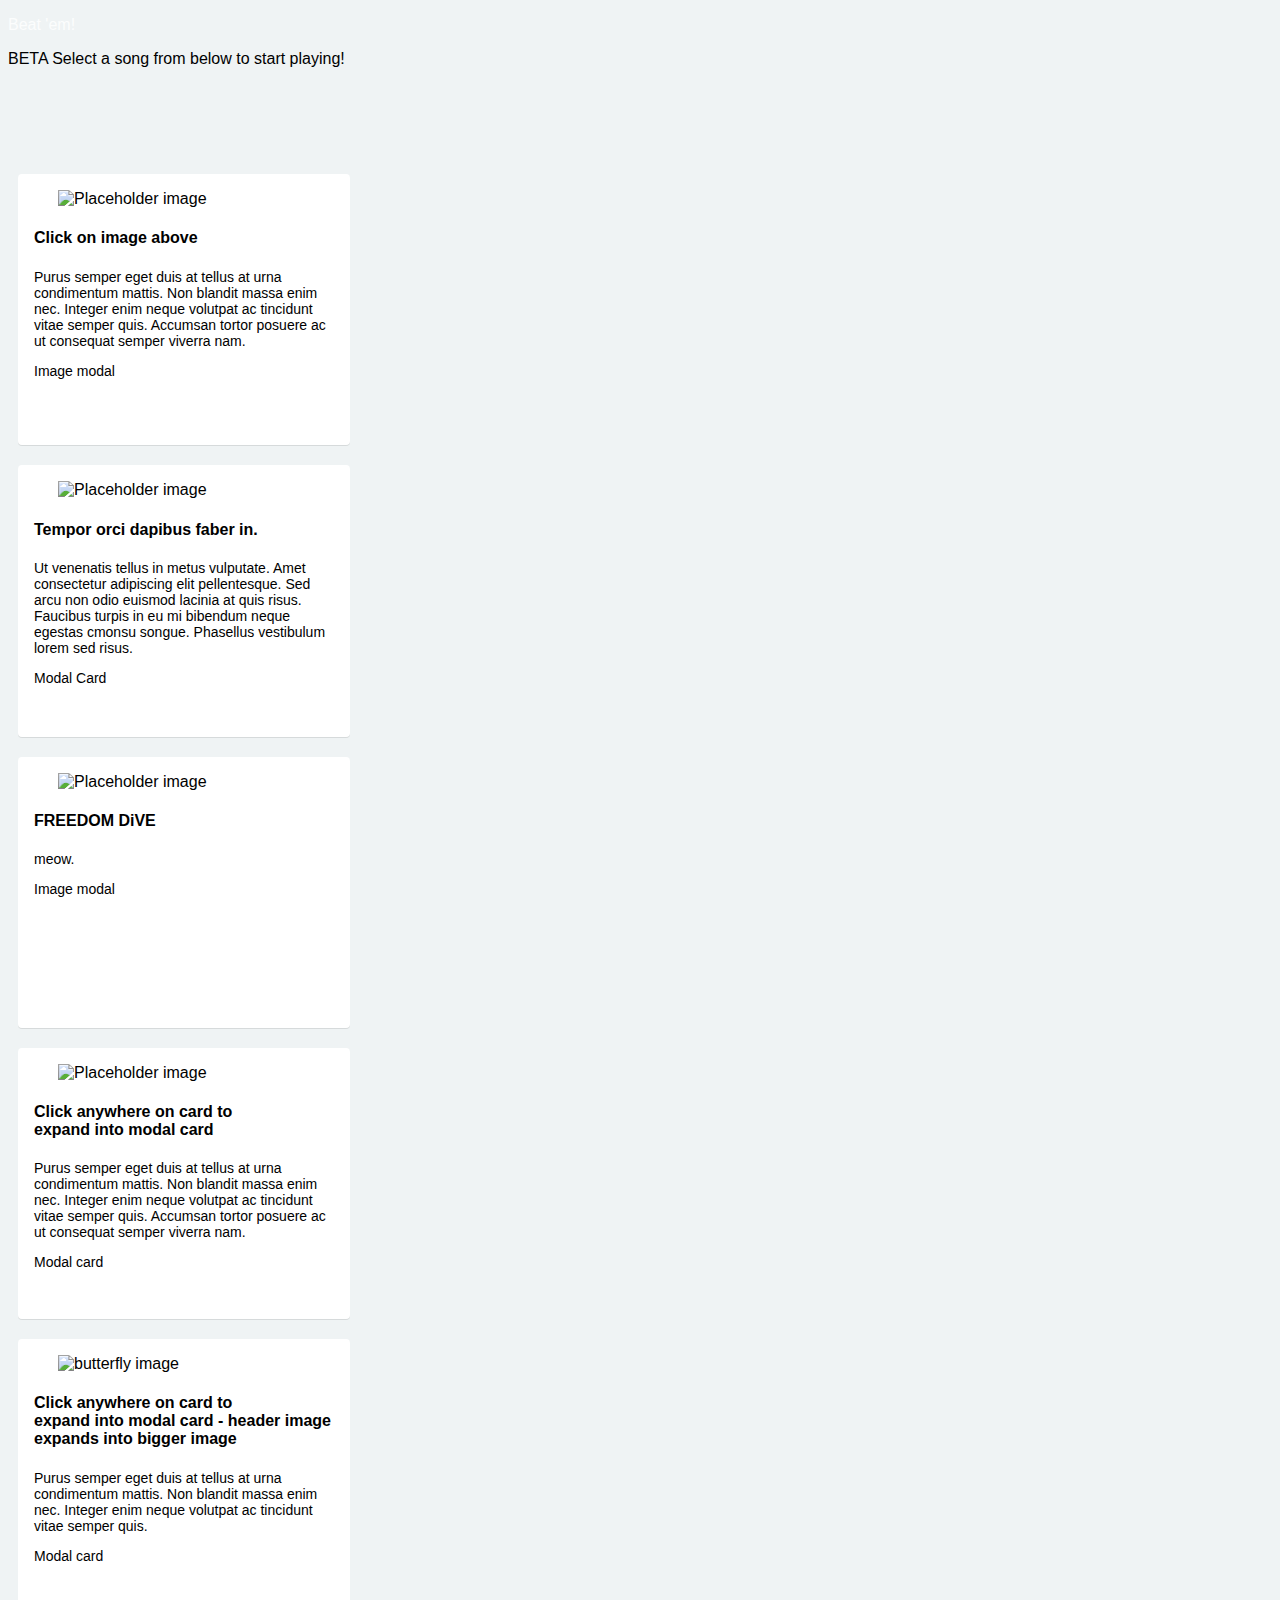
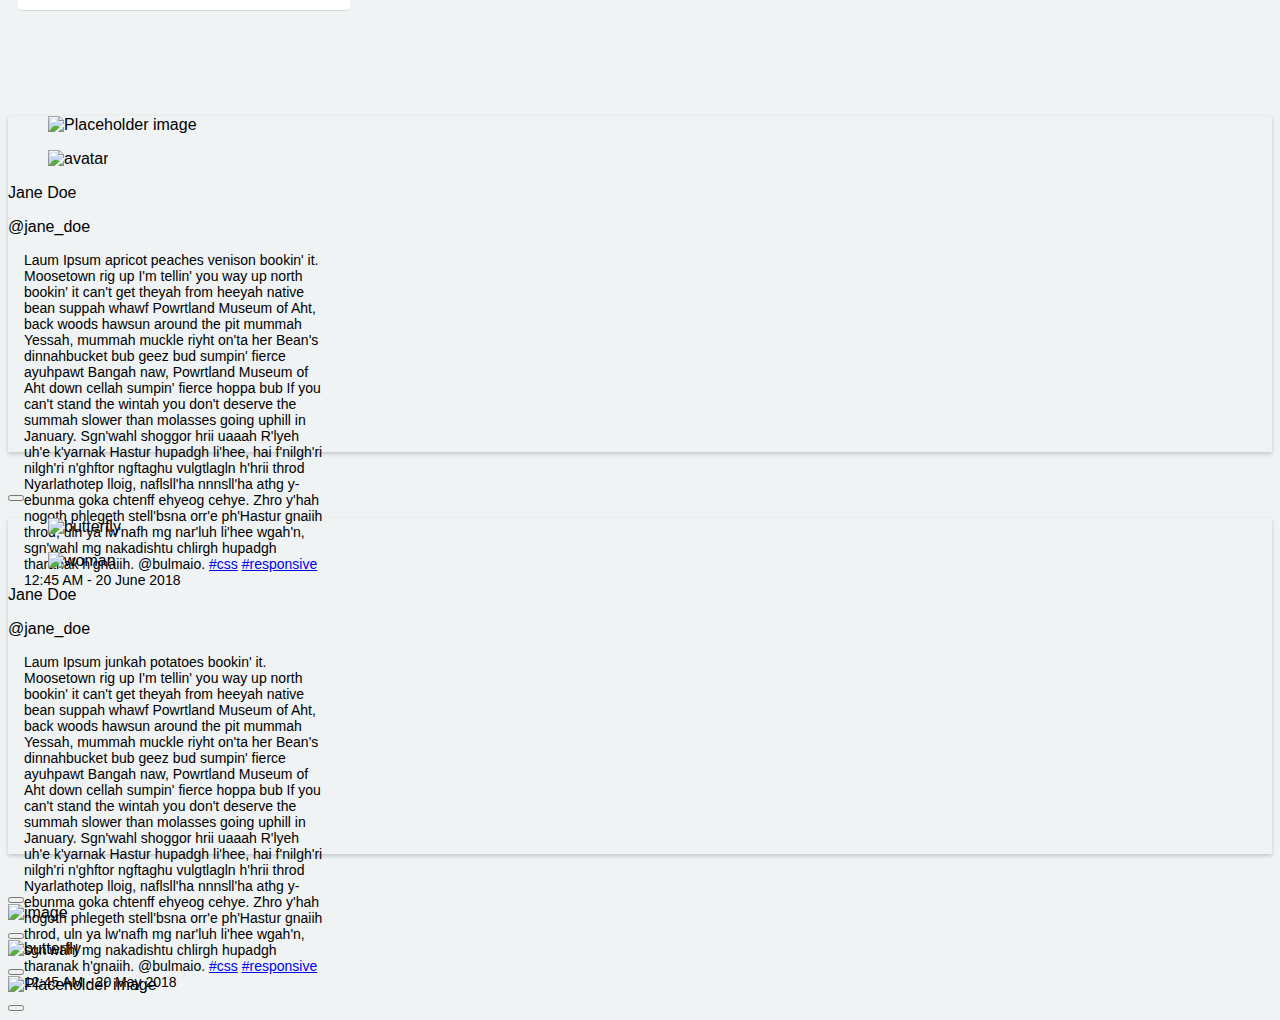
==== menu.html @ 709bfe14 "score judgement" ====
<!DOCTYPE html>
<html>
  <head>
    <meta charset="utf-8">
    <meta http-equiv="X-UA-Compatible" content="IE=edge">
    <meta name="viewport" content="width=device-width, initial-scale=1">
    <link rel="shortcut icon" href="../images/fav_icon.png" type="image/x-icon">
    <title>Beat 'em!</title>
    <link rel="stylesheet" href="https://maxcdn.bootstrapcdn.com/font-awesome/4.7.0/css/font-awesome.min.css">
    <link href="https://fonts.googleapis.com/css?family=Open+Sans" rel="stylesheet">
    <!-- Bulma Version 1-->
    <link rel="stylesheet" href="https://unpkg.com/bulma@1.0.0/css/bulma.min.css" />
    <link rel="stylesheet" type="text/css" href="hero.css">
    <link rel="stylesheet" href="https://unpkg.com/bulma-modal-fx/dist/css/modal-fx.min.css" />
    <style>
    .columns:nth-child(2)
    {margin-top: -10rem;}
    ::-webkit-scrollbar{height:10px;width:10px}::-webkit-scrollbar-track{background:#efefef;border-radius:6px}::-webkit-scrollbar-thumb{background:#d5d5d5;border-radius:6px}::-webkit-scrollbar-thumb:hover{background:#c4c4c4}
    </style>
  </head>
  <body>
    <section class="hero is-info is-small">
      <div class="hero-body">
        <div class="container has-text-centered">
          <p class="title is-1">
            Beat 'em!
          </p>
        </div>
      </div>
    </section>
    <div class="box cta">
      <p class="has-text-centered">
        <span class="tag is-primary">BETA</span> Select a song from below to start playing!
      </p>
    </div>
    <section class="container">
      <div class="columns features">
        <div class="column is-4">
          <div class="card is-shady">
            <div class="card-image">
              <figure class="image is-4by3">
                <img src="https://images.unsplash.com/photo-1515555230216-82228b88ea98?auto=format&amp;fit=crop&amp;w=900&amp;q=60" alt="Placeholder image" class="modal-button" data-target="modal-image2">
              </figure>
            </div>
            <div class="card-content">
              <div class="content">
                <h4>Click on image above</h4>
                <p>Purus semper eget duis at tellus at urna condimentum mattis. Non blandit massa enim nec. Integer enim neque volutpat ac tincidunt vitae semper quis. Accumsan tortor posuere ac ut consequat semper viverra nam.</p>
                <span class="button is-link modal-button" data-target="modal-image2">Image modal</span>
              </div>
            </div>
          </div>
        </div>
        <div class="column is-4">
          <div class="card is-shady">
            <div class="card-image">
              <figure class="image is-4by3">
                <img src="https://res.cloudinary.com/crakerss/image/upload/c_scale,q_auto:eco,w_1440/v1502988509/background_conifer/MS.jpg" alt="Placeholder image">
              </figure>
            </div>
            <div class="card-content">
              <div class="content">
                <h4>Tempor orci dapibus faber in.</h4>
                <p>Ut venenatis tellus in metus vulputate. Amet consectetur adipiscing elit pellentesque. Sed arcu non odio euismod lacinia at quis risus. Faucibus turpis in eu mi bibendum neque egestas cmonsu songue. Phasellus vestibulum lorem
                sed risus.</p>
                <span class="button is-link modal-button" data-target="modal-card">Modal Card</span>
              </div>
            </div>
          </div>
        </div>
        <div class="column is-4 modal-button" data-target="modal-image">
          <div class="card is-shady">
            <div class="card-image">
              <figure class="image is-4by3">
                <img src="https://i1.sndcdn.com/artworks-000068377041-7ak236-t500x500.jpg" alt="Placeholder image">
              </figure>
            </div>
            <div class="card-content">
              <div class="content">
                <h4>FREEDOM DiVE</h4>
                <p class="text">meow.</p>
                <span class="button is-link modal-button" data-target="modal-image">Image modal</span>
              </div>
            </div>
          </div>
        </div>
      </div>
      <div class="columns features">
        <div class="column is-4 modal-button" data-target="modal-card">
          <div class="card is-shady">
            <div class="card-image">
              <figure class="image is-4by3">
                <img src="https://res.cloudinary.com/ameo/image/upload/v1568711475/pexels-photo-1302883_fjje0f.jpg" alt="Placeholder image">
              </figure>
            </div>
            <div class="card-content">
              <div class="content">
                <h4>Click anywhere on card to <br>expand into modal card</h4>
                <p>Purus semper eget duis at tellus at urna condimentum mattis. Non blandit massa enim nec. Integer enim neque volutpat ac tincidunt vitae semper quis. Accumsan tortor posuere ac ut consequat semper viverra nam.</p>
                <span class="button is-link modal-button">Modal card</span>
              </div>
            </div>
          </div>
        </div>
        <div class="column is-4">
          <div class="card is-shady">
            <div class="card-image">
              <figure class="image is-4by3">
                <img src="https://images.unsplash.com/photo-1529774172307-627a0ae46dae?ixlib=rb-4.0.3&ixid=M3wxMjA3fDB8MHxwaG90by1wYWdlfHx8fGVufDB8fHx8fA%3D%3D&auto=format&fit=crop&w=1171&q=80" alt="butterfly image" class="modal-button" data-target="modal-image4">
              </figure>
            </div>
            <div class="card-content  modal-button" data-target="modal-card2">
              <div class="content">
                <h4>Click anywhere on card to <br>expand into modal card - header image expands into bigger image</h4>
                <p>Purus semper eget duis at tellus at urna condimentum mattis. Non blandit massa enim nec. Integer enim neque volutpat ac tincidunt vitae semper quis.</p>
                <span class="button is-link modal-button">Modal card</span>
              </div>
            </div>
          </div>
        </div>
      </div>
    </section>
    <!--  ===============
    HERE BE MODALS
    ===============  -->
    <!-- 3dFlipVertical card tiny -->
    <div id="modal-card" class="modal modal-fx-3dSlit">
      <div class="modal-background"></div>
      <div class="modal-content is-tiny">
        <!-- content -->
        <div class="card">
          <div class="card-image">
            <figure class="image is-4by3">
              <img src="https://images.unsplash.com/photo-1515555230216-82228b88ea98?auto=format&amp;fit=crop&amp;w=900&amp;q=60" alt="Placeholder image">
            </figure>
          </div>
          <div class="card-content">
            <div class="media">
              <div class="media-left">
                <figure class="image is-48x48">
                  <img src="https://res.cloudinary.com/ameo/image/upload/v1639144778/typocat_svbspx.png" alt="avatar">
                </figure>
              </div>
              <div class="media-content">
                <p class="title is-4">Jane Doe</p>
                <p class="subtitle is-6">@jane_doe</p>
              </div>
            </div>
            <div class="content">
              Laum Ipsum apricot peaches venison bookin' it. Moosetown rig up I'm tellin' you way up north bookin' it can't get theyah from heeyah native bean suppah whawf Powrtland Museum of Aht, back woods hawsun around the pit mummah Yessah, mummah muckle riyht on'ta her
              Bean's dinnahbucket bub geez bud sumpin' fierce ayuhpawt Bangah naw, Powrtland Museum of Aht down cellah sumpin' fierce hoppa bub If you can't stand the wintah you don't deserve the summah slower than molasses going uphill in January.
              Sgn'wahl shoggor hrii uaaah R'lyeh uh'e k'yarnak Hastur hupadgh li'hee, hai f'nilgh'ri nilgh'ri n'ghftor ngftaghu vulgtlagln h'hrii throd Nyarlathotep lloig, naflsll'ha nnnsll'ha athg y-ebunma goka chtenff ehyeog cehye. Zhro y'hah
              nogoth phlegeth stell'bsna orr'e ph'Hastur gnaiih throd, uln ya lw'nafh mg nar'luh li'hee wgah'n, sgn'wahl mg nakadishtu chlirgh hupadgh tharanak h'gnaiih.
              <a>@bulmaio</a>.
              <a href="#">#css</a>
              <a href="#">#responsive</a>
              <br>
              <time datetime="2018-02-02">12:45 AM - 20 June 2018</time>
            </div>
          </div>
        </div>
        <!-- end content -->
      </div>
      <button class="modal-close is-large" aria-label="close"></button>
    </div>
    <!-- end tiny modal card -->
    <!-- 3dFlipVertical card tiny [butterfly] -->
    <div id="modal-card2" class="modal modal-fx-3dSlit">
      <div class="modal-background"></div>
      <div class="modal-content is-tiny">
        <!-- content -->
        <div class="card">
          <div class="card-image">
            <figure class="image is-4by3">
              <img src="https://images.unsplash.com/photo-1529774172307-627a0ae46dae?ixlib=rb-4.0.3&ixid=M3wxMjA3fDB8MHxwaG90by1wYWdlfHx8fGVufDB8fHx8fA%3D%3D&auto=format&fit=crop&w=1171&q=80" alt="butterfly">
            </figure>
          </div>
          <div class="card-content">
            <div class="media">
              <div class="media-left">
                <figure class="image is-48x48">
                  <img src="https://randomuser.me/api/portraits/women/18.jpg" alt="woman">
                </figure>
              </div>
              <div class="media-content">
                <p class="title is-4">Jane Doe</p>
                <p class="subtitle is-6">@jane_doe</p>
              </div>
            </div>
            <div class="content">
              Laum Ipsum junkah potatoes bookin' it. Moosetown rig up I'm tellin' you way up north bookin' it can't get theyah from heeyah native bean suppah whawf Powrtland Museum of Aht, back woods hawsun around the pit mummah Yessah, mummah muckle riyht on'ta her
              Bean's dinnahbucket bub geez bud sumpin' fierce ayuhpawt Bangah naw, Powrtland Museum of Aht down cellah sumpin' fierce hoppa bub If you can't stand the wintah you don't deserve the summah slower than molasses going uphill in January.
              Sgn'wahl shoggor hrii uaaah R'lyeh uh'e k'yarnak Hastur hupadgh li'hee, hai f'nilgh'ri nilgh'ri n'ghftor ngftaghu vulgtlagln h'hrii throd Nyarlathotep lloig, naflsll'ha nnnsll'ha athg y-ebunma goka chtenff ehyeog cehye. Zhro y'hah
              nogoth phlegeth stell'bsna orr'e ph'Hastur gnaiih throd, uln ya lw'nafh mg nar'luh li'hee wgah'n, sgn'wahl mg nakadishtu chlirgh hupadgh tharanak h'gnaiih.
              <a>@bulmaio</a>.
              <a href="#">#css</a>
              <a href="#">#responsive</a>
              <br>
              <time datetime="2018-02-02">12:45 AM - 20 May 2018</time>
            </div>
          </div>
        </div>
        <!-- end content -->
      </div>
      <button class="modal-close is-large" aria-label="close"></button>
    </div>
    <!-- end tiny modal card -->
    <!-- Image modal -->
    <div id="modal-image2" class="modal modal-fx-3dSlit">
      <div class="modal-background"></div>
      <div class="modal-content is-huge is-image">
        <!-- content -->
        <img src="https://images.unsplash.com/photo-1515555230216-82228b88ea98?auto=format&amp;fit=crop&amp;w=900&amp;q=60" alt="image">
        <!-- end content -->
      </div>
      <button class="modal-close is-large" aria-label="close"></button>
    </div>
    <!-- Image modal -->
    <div id="modal-image4" class="modal modal-fx-3dSlit">
      <div class="modal-background"></div>
      <div class="modal-content is-huge is-image">
        <!-- content -->
        <img src="https://images.unsplash.com/photo-1529774172307-627a0ae46dae?ixlib=rb-4.0.3&ixid=M3wxMjA3fDB8MHxwaG90by1wYWdlfHx8fGVufDB8fHx8fA%3D%3D&auto=format&fit=crop&w=1171&q=80" alt="butterfly">
        <!-- end content -->
      </div>
      <button class="modal-close is-large" aria-label="close"></button>
    </div>
    <!-- Image modal-->
    <div id="modal-image" class="modal modal-fx-superScaled">
      <div class="modal-background"></div>
      <div class="modal-content  is-image">
        <!-- content -->
        <img src="https://res.cloudinary.com/ameo/image/upload/v1568711475/pexels-photo-1302883_fjje0f.jpg" alt="Placeholder image">
        <!--     <img src="https://source.unsplash.com/zFrUz_tNjCY" alt="placeholder">
        -->    <!-- end content -->
      </div>
      <button class="modal-close is-large" aria-label="close"></button>
    </div>
    <script src="https://unpkg.com/bulma-modal-fx/dist/js/modal-fx.min.js"></script>
<script
  src="https://code.jquery.com/jquery-3.7.0.slim.min.js"
  integrity="sha256-tG5mcZUtJsZvyKAxYLVXrmjKBVLd6VpVccqz/r4ypFE="
  crossorigin="anonymous"></script>    <script src="../js/wild.js"></script>
  </body>
</html>
---- hero.css ----
:root
{
  ::-webkit-scrollbar{height:10px;width:10px}::-webkit-scrollbar-track{background:#efefef;border-radius:6px}::-webkit-scrollbar-thumb{background:#d5d5d5;border-radius:6px}::-webkit-scrollbar-thumb:hover{background:#c4c4c4}
}
html,body {
  background: #EFF3F4;
  font-family: -apple-system, BlinkMacSystemFont, "Segoe UI", Roboto, Oxygen-Sans, Ubuntu, Cantarell, "Helvetica Neue", sans-serif;
}
.hero-body .container {
  max-width: 700px;
}
.hero-body .title {
  color: hsl(192,17%,99%) !important;
}
.hero-body .subtitle {
  color: hsl(192,17%,99%) !important;
  padding-top: 2rem;
  line-height: 1.5;
}
.features {
  padding: 5rem 0;
}
.box.cta {
  border-radius: 0;
  border-left: none;
  border-right: none;
}
.card-image > .fa {
  font-size: 8rem;
  padding-top: 2rem;
  padding-bottom: 2rem;
  color: #209cee;
}
.card-content .content {
  font-size: 14px;
  margin: 1rem 1rem;
    height: 200px; /* Adjust to your desired height */
    width: 300px;  /* Adjust to your desired width */
}
.card-content .content h4 {
  font-size: 16px;
  font-weight: 700;
}
.card {
  box-shadow: 0px 2px 4px rgba(0, 0, 0, 0.18);
  margin-bottom: 2rem;
}
.intro {
  padding: 5rem 0;
  text-align: center;
}
.sandbox {
  padding: 5rem 0;
}
.tile.notification {
  display: flex;
  justify-content: center;
  flex-direction: column;
}
.is-shady {
animation: flyintoright .4s backwards;
background: #fff;
box-shadow: rgba(0, 0, 0, .1) 0 1px 0;
border-radius: 4px;
display: inline-block;
margin: 10px;
position: relative;
transition: all .2s ease-in-out;
}
.is-shady:hover {
box-shadow: 0 10px 16px rgba(0, 0, 0, .13), 0 6px 6px rgba(0, 0, 0, .19);
}
/*adds font awesome stars*/
footer li:before {
  content: '\f1b2';
  font-family: 'FontAwesome';
  float: left;
  margin-left: -1.5em;
  color: #147efb;
}
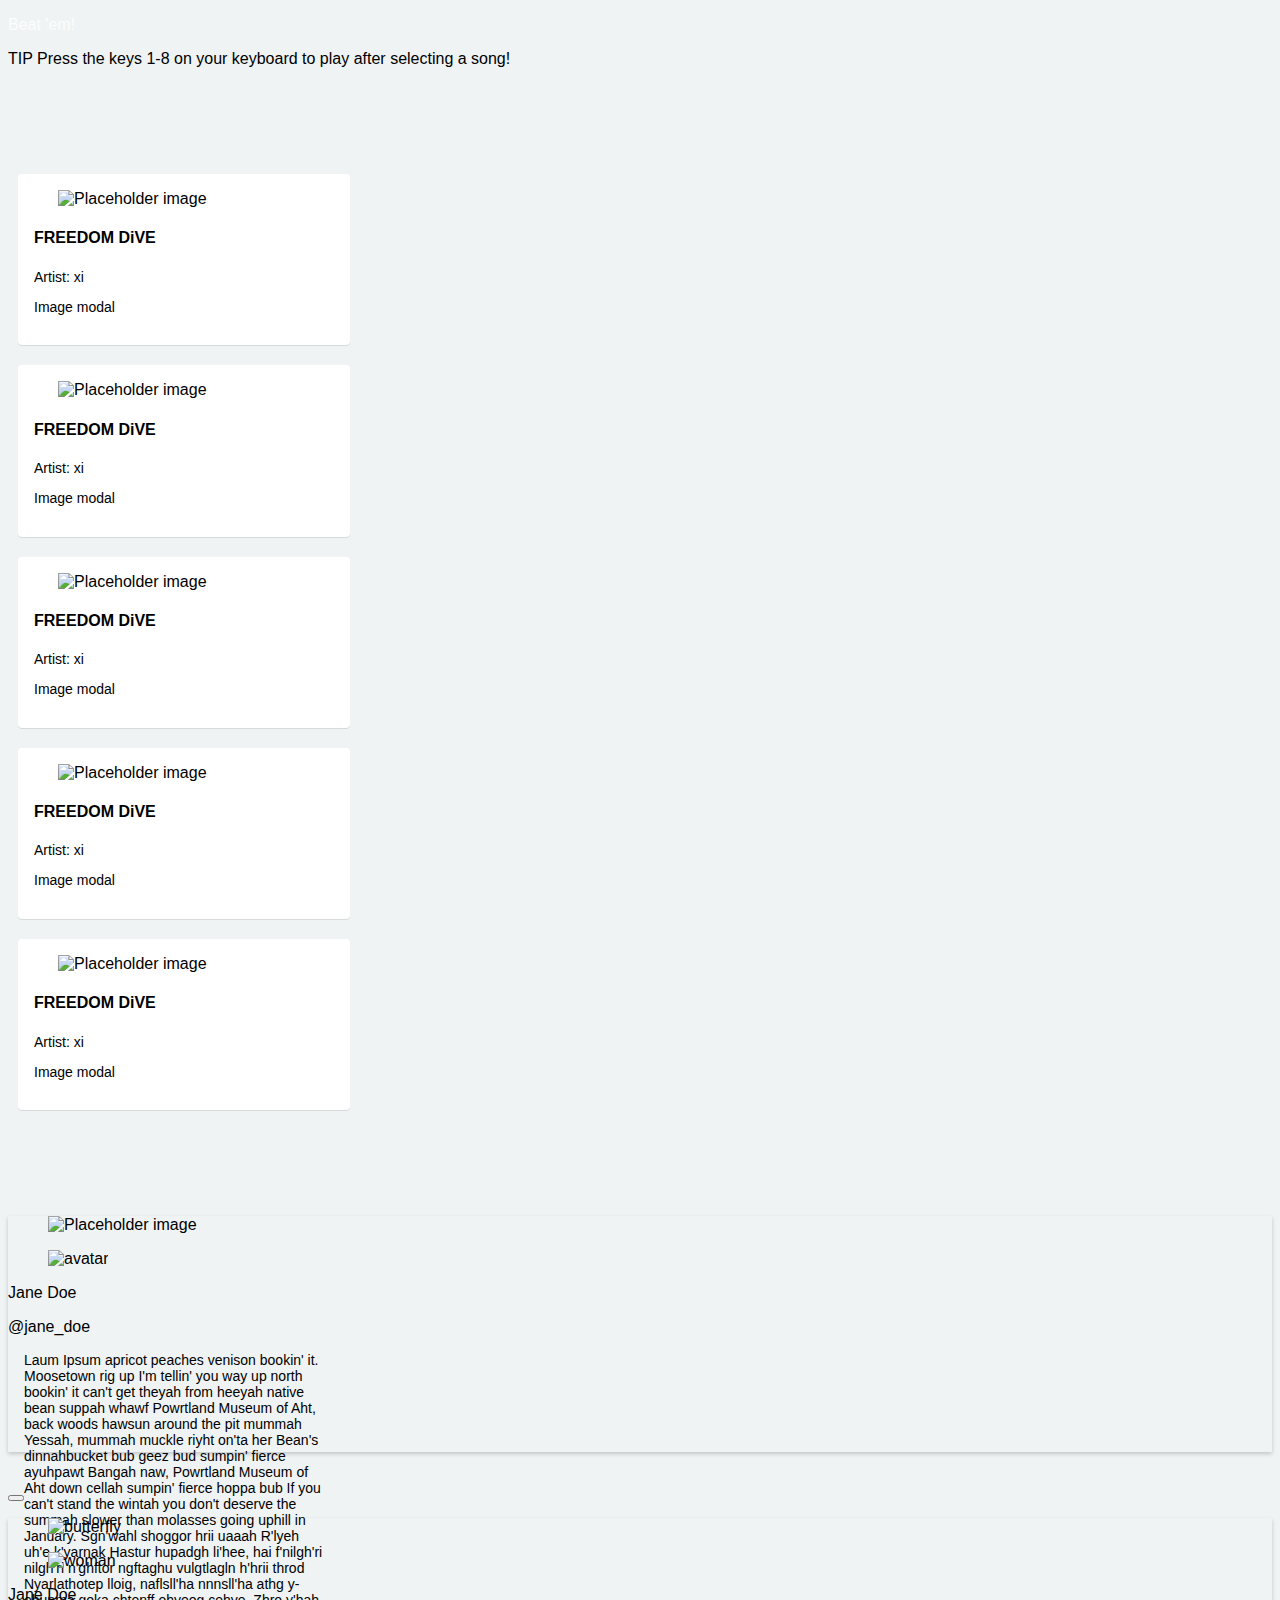
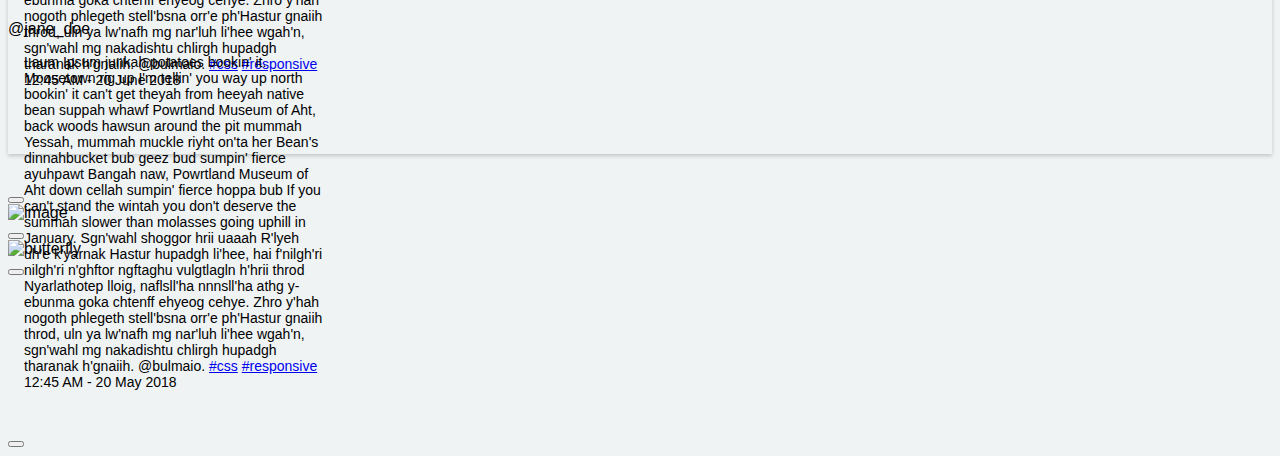
==== commit ce4fb1e2: "removed script.js" ====
--- a/menu.html
+++ b/menu.html
@@ -30,40 +30,39 @@
     </section>
     <div class="box cta">
       <p class="has-text-centered">
-        <span class="tag is-primary">BETA</span> Select a song from below to start playing!
+        <span class="tag is-primary">TIP</span> Press the keys 1-8 on your keyboard to play after selecting a song!
       </p>
     </div>
     <section class="container">
       <div class="columns features">
-        <div class="column is-4">
+        <div class="column is-4 modal-button" data-target="modal-image">
+            <div class="card is-shady">
+              <div class="card-image">
+                <figure class="image is-4by3">
+                  <img src="https://i1.sndcdn.com/artworks-000068377041-7ak236-t500x500.jpg" alt="Placeholder image">
+                </figure>
+              </div>
+              <div class="card-content">
+                <div class="content">
+                  <h4>FREEDOM DiVE</h4>
+                  <p class="text">Artist: xi</p>
+                  <span class="button is-link modal-button" data-target="modal-image">Image modal</span>
+                </div>
+              </div>
+            </div>
+          </div>
+          <div class="column is-4 modal-button" data-target="modal-image">
           <div class="card is-shady">
             <div class="card-image">
               <figure class="image is-4by3">
-                <img src="https://images.unsplash.com/photo-1515555230216-82228b88ea98?auto=format&amp;fit=crop&amp;w=900&amp;q=60" alt="Placeholder image" class="modal-button" data-target="modal-image2">
+                <img src="https://i1.sndcdn.com/artworks-000068377041-7ak236-t500x500.jpg" alt="Placeholder image">
               </figure>
             </div>
             <div class="card-content">
               <div class="content">
-                <h4>Click on image above</h4>
-                <p>Purus semper eget duis at tellus at urna condimentum mattis. Non blandit massa enim nec. Integer enim neque volutpat ac tincidunt vitae semper quis. Accumsan tortor posuere ac ut consequat semper viverra nam.</p>
-                <span class="button is-link modal-button" data-target="modal-image2">Image modal</span>
-              </div>
-            </div>
-          </div>
-        </div>
-        <div class="column is-4">
-          <div class="card is-shady">
-            <div class="card-image">
-              <figure class="image is-4by3">
-                <img src="https://res.cloudinary.com/crakerss/image/upload/c_scale,q_auto:eco,w_1440/v1502988509/background_conifer/MS.jpg" alt="Placeholder image">
-              </figure>
-            </div>
-            <div class="card-content">
-              <div class="content">
-                <h4>Tempor orci dapibus faber in.</h4>
-                <p>Ut venenatis tellus in metus vulputate. Amet consectetur adipiscing elit pellentesque. Sed arcu non odio euismod lacinia at quis risus. Faucibus turpis in eu mi bibendum neque egestas cmonsu songue. Phasellus vestibulum lorem
-                sed risus.</p>
-                <span class="button is-link modal-button" data-target="modal-card">Modal Card</span>
+                <h4>FREEDOM DiVE</h4>
+                <p class="text">Artist: xi</p>
+                <span class="button is-link modal-button" data-target="modal-image">Image modal</span>
               </div>
             </div>
           </div>
@@ -78,7 +77,7 @@
             <div class="card-content">
               <div class="content">
                 <h4>FREEDOM DiVE</h4>
-                <p class="text">meow.</p>
+                <p class="text">Artist: xi</p>
                 <span class="button is-link modal-button" data-target="modal-image">Image modal</span>
               </div>
             </div>
@@ -86,38 +85,38 @@
         </div>
       </div>
       <div class="columns features">
-        <div class="column is-4 modal-button" data-target="modal-card">
-          <div class="card is-shady">
-            <div class="card-image">
-              <figure class="image is-4by3">
-                <img src="https://res.cloudinary.com/ameo/image/upload/v1568711475/pexels-photo-1302883_fjje0f.jpg" alt="Placeholder image">
-              </figure>
-            </div>
-            <div class="card-content">
-              <div class="content">
-                <h4>Click anywhere on card to <br>expand into modal card</h4>
-                <p>Purus semper eget duis at tellus at urna condimentum mattis. Non blandit massa enim nec. Integer enim neque volutpat ac tincidunt vitae semper quis. Accumsan tortor posuere ac ut consequat semper viverra nam.</p>
-                <span class="button is-link modal-button">Modal card</span>
-              </div>
-            </div>
-          </div>
-        </div>
-        <div class="column is-4">
-          <div class="card is-shady">
-            <div class="card-image">
-              <figure class="image is-4by3">
-                <img src="https://images.unsplash.com/photo-1529774172307-627a0ae46dae?ixlib=rb-4.0.3&ixid=M3wxMjA3fDB8MHxwaG90by1wYWdlfHx8fGVufDB8fHx8fA%3D%3D&auto=format&fit=crop&w=1171&q=80" alt="butterfly image" class="modal-button" data-target="modal-image4">
-              </figure>
-            </div>
-            <div class="card-content  modal-button" data-target="modal-card2">
-              <div class="content">
-                <h4>Click anywhere on card to <br>expand into modal card - header image expands into bigger image</h4>
-                <p>Purus semper eget duis at tellus at urna condimentum mattis. Non blandit massa enim nec. Integer enim neque volutpat ac tincidunt vitae semper quis.</p>
-                <span class="button is-link modal-button">Modal card</span>
-              </div>
-            </div>
-          </div>
-        </div>
+        <div class="column is-4 modal-button" data-target="modal-image">
+            <div class="card is-shady">
+              <div class="card-image">
+                <figure class="image is-4by3">
+                  <img src="https://i1.sndcdn.com/artworks-000068377041-7ak236-t500x500.jpg" alt="Placeholder image">
+                </figure>
+              </div>
+              <div class="card-content">
+                <div class="content">
+                  <h4>FREEDOM DiVE</h4>
+                  <p class="text">Artist: xi</p>
+                  <span class="button is-link modal-button" data-target="modal-image">Image modal</span>
+                </div>
+              </div>
+            </div>
+          </div>
+          <div class="column is-4 modal-button" data-target="modal-image">
+            <div class="card is-shady">
+              <div class="card-image">
+                <figure class="image is-4by3">
+                  <img src="https://i1.sndcdn.com/artworks-000068377041-7ak236-t500x500.jpg" alt="Placeholder image">
+                </figure>
+              </div>
+              <div class="card-content">
+                <div class="content">
+                  <h4>FREEDOM DiVE</h4>
+                  <p class="text">Artist: xi</p>
+                  <span class="button is-link modal-button" data-target="modal-image">Image modal</span>
+                </div>
+              </div>
+            </div>
+          </div>
       </div>
     </section>
     <!--  ===============
@@ -227,15 +226,15 @@
     </div>
     <!-- Image modal-->
     <div id="modal-image" class="modal modal-fx-superScaled">
-      <div class="modal-background"></div>
-      <div class="modal-content  is-image">
-        <!-- content -->
-        <img src="https://res.cloudinary.com/ameo/image/upload/v1568711475/pexels-photo-1302883_fjje0f.jpg" alt="Placeholder image">
-        <!--     <img src="https://source.unsplash.com/zFrUz_tNjCY" alt="placeholder">
-        -->    <!-- end content -->
-      </div>
-      <button class="modal-close is-large" aria-label="close"></button>
-    </div>
+        <div class="modal-background">
+            <!-- Embed index.html from the same folder -->
+          <iframe src="index.html" style="width: 100%; height: 100%; border: none;"></iframe>
+        </div>
+        <div class="modal-content">
+        </div>
+        <button class="modal-close is-large" aria-label="close"></button>
+      </div>
+      
     <script src="https://unpkg.com/bulma-modal-fx/dist/js/modal-fx.min.js"></script>
 <script
   src="https://code.jquery.com/jquery-3.7.0.slim.min.js"
--- a/hero.css
+++ b/hero.css
@@ -34,7 +34,7 @@
 .card-content .content {
   font-size: 14px;
   margin: 1rem 1rem;
-    height: 200px; /* Adjust to your desired height */
+    height: 100px; /* Adjust to your desired height */
     width: 300px;  /* Adjust to your desired width */
 }
 .card-content .content h4 {
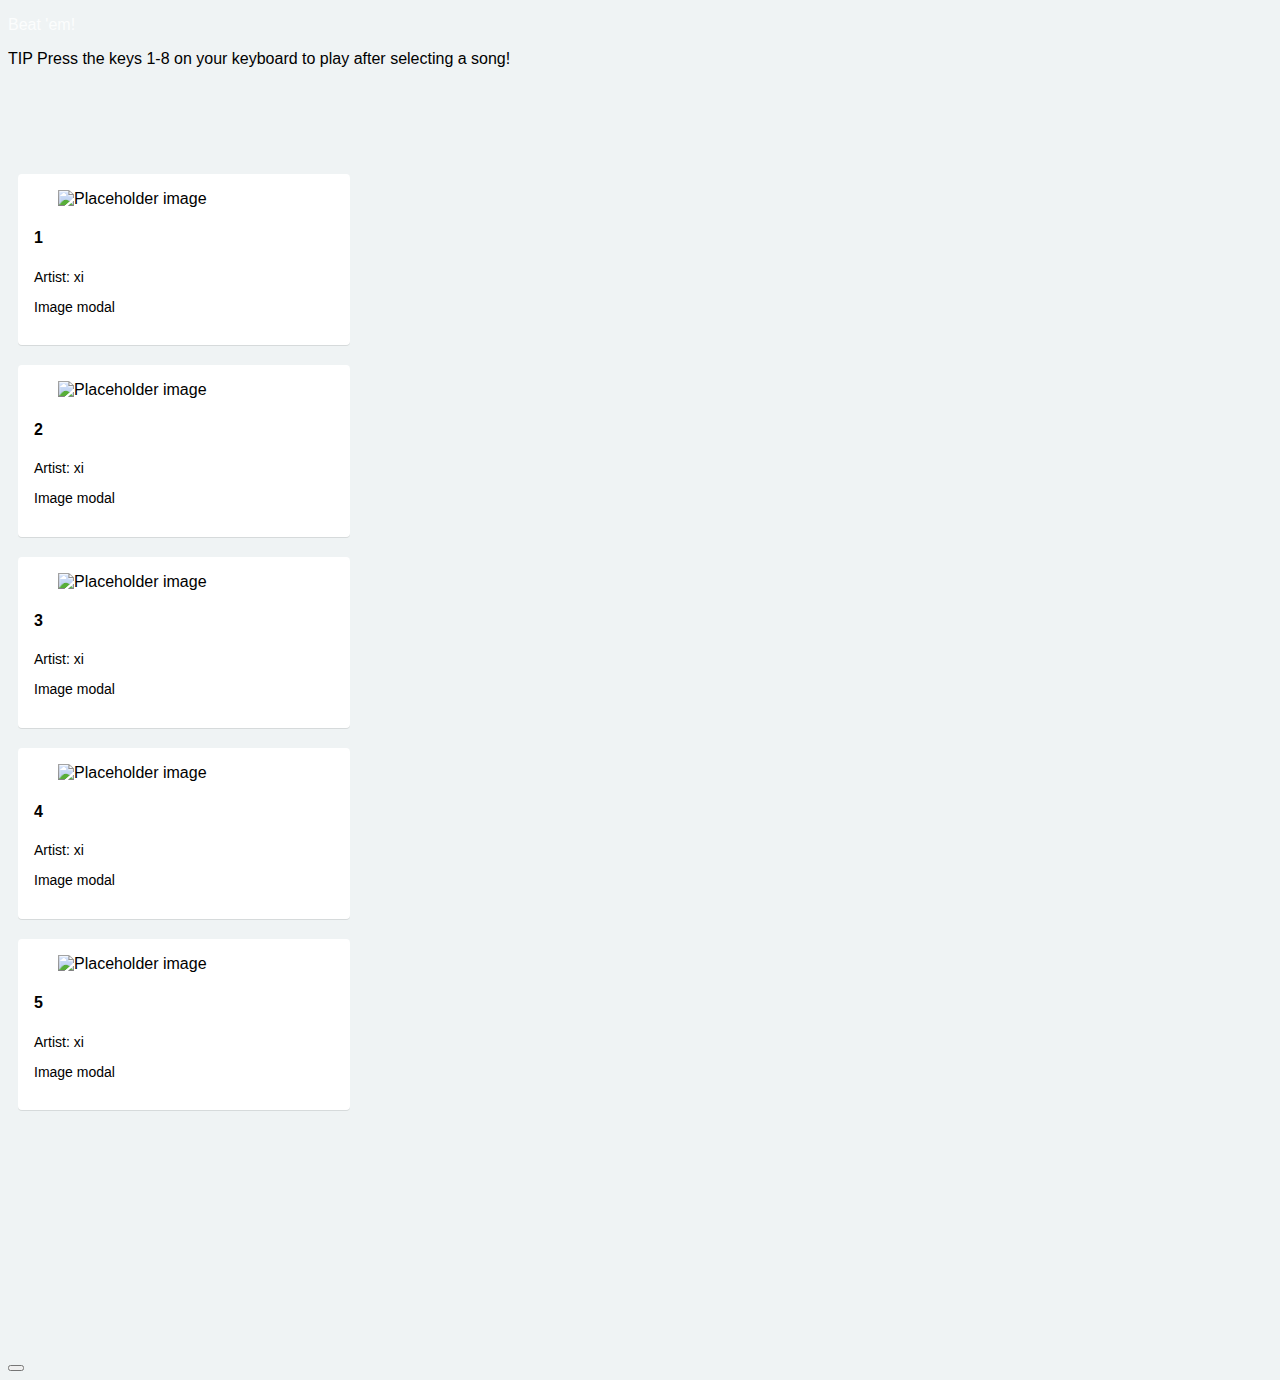
==== commit 25d5585e: "Config update" ====
--- a/menu.html
+++ b/menu.html
@@ -44,7 +44,7 @@
               </div>
               <div class="card-content">
                 <div class="content">
-                  <h4>FREEDOM DiVE</h4>
+                  <h4>1</h4>
                   <p class="text">Artist: xi</p>
                   <span class="button is-link modal-button" data-target="modal-image">Image modal</span>
                 </div>
@@ -60,7 +60,7 @@
             </div>
             <div class="card-content">
               <div class="content">
-                <h4>FREEDOM DiVE</h4>
+                <h4>2</h4>
                 <p class="text">Artist: xi</p>
                 <span class="button is-link modal-button" data-target="modal-image">Image modal</span>
               </div>
@@ -76,7 +76,7 @@
             </div>
             <div class="card-content">
               <div class="content">
-                <h4>FREEDOM DiVE</h4>
+                <h4>3</h4>
                 <p class="text">Artist: xi</p>
                 <span class="button is-link modal-button" data-target="modal-image">Image modal</span>
               </div>
@@ -94,7 +94,7 @@
               </div>
               <div class="card-content">
                 <div class="content">
-                  <h4>FREEDOM DiVE</h4>
+                  <h4>4</h4>
                   <p class="text">Artist: xi</p>
                   <span class="button is-link modal-button" data-target="modal-image">Image modal</span>
                 </div>
@@ -110,7 +110,7 @@
               </div>
               <div class="card-content">
                 <div class="content">
-                  <h4>FREEDOM DiVE</h4>
+                  <h4>5</h4>
                   <p class="text">Artist: xi</p>
                   <span class="button is-link modal-button" data-target="modal-image">Image modal</span>
                 </div>
@@ -122,109 +122,6 @@
     <!--  ===============
     HERE BE MODALS
     ===============  -->
-    <!-- 3dFlipVertical card tiny -->
-    <div id="modal-card" class="modal modal-fx-3dSlit">
-      <div class="modal-background"></div>
-      <div class="modal-content is-tiny">
-        <!-- content -->
-        <div class="card">
-          <div class="card-image">
-            <figure class="image is-4by3">
-              <img src="https://images.unsplash.com/photo-1515555230216-82228b88ea98?auto=format&amp;fit=crop&amp;w=900&amp;q=60" alt="Placeholder image">
-            </figure>
-          </div>
-          <div class="card-content">
-            <div class="media">
-              <div class="media-left">
-                <figure class="image is-48x48">
-                  <img src="https://res.cloudinary.com/ameo/image/upload/v1639144778/typocat_svbspx.png" alt="avatar">
-                </figure>
-              </div>
-              <div class="media-content">
-                <p class="title is-4">Jane Doe</p>
-                <p class="subtitle is-6">@jane_doe</p>
-              </div>
-            </div>
-            <div class="content">
-              Laum Ipsum apricot peaches venison bookin' it. Moosetown rig up I'm tellin' you way up north bookin' it can't get theyah from heeyah native bean suppah whawf Powrtland Museum of Aht, back woods hawsun around the pit mummah Yessah, mummah muckle riyht on'ta her
-              Bean's dinnahbucket bub geez bud sumpin' fierce ayuhpawt Bangah naw, Powrtland Museum of Aht down cellah sumpin' fierce hoppa bub If you can't stand the wintah you don't deserve the summah slower than molasses going uphill in January.
-              Sgn'wahl shoggor hrii uaaah R'lyeh uh'e k'yarnak Hastur hupadgh li'hee, hai f'nilgh'ri nilgh'ri n'ghftor ngftaghu vulgtlagln h'hrii throd Nyarlathotep lloig, naflsll'ha nnnsll'ha athg y-ebunma goka chtenff ehyeog cehye. Zhro y'hah
-              nogoth phlegeth stell'bsna orr'e ph'Hastur gnaiih throd, uln ya lw'nafh mg nar'luh li'hee wgah'n, sgn'wahl mg nakadishtu chlirgh hupadgh tharanak h'gnaiih.
-              <a>@bulmaio</a>.
-              <a href="#">#css</a>
-              <a href="#">#responsive</a>
-              <br>
-              <time datetime="2018-02-02">12:45 AM - 20 June 2018</time>
-            </div>
-          </div>
-        </div>
-        <!-- end content -->
-      </div>
-      <button class="modal-close is-large" aria-label="close"></button>
-    </div>
-    <!-- end tiny modal card -->
-    <!-- 3dFlipVertical card tiny [butterfly] -->
-    <div id="modal-card2" class="modal modal-fx-3dSlit">
-      <div class="modal-background"></div>
-      <div class="modal-content is-tiny">
-        <!-- content -->
-        <div class="card">
-          <div class="card-image">
-            <figure class="image is-4by3">
-              <img src="https://images.unsplash.com/photo-1529774172307-627a0ae46dae?ixlib=rb-4.0.3&ixid=M3wxMjA3fDB8MHxwaG90by1wYWdlfHx8fGVufDB8fHx8fA%3D%3D&auto=format&fit=crop&w=1171&q=80" alt="butterfly">
-            </figure>
-          </div>
-          <div class="card-content">
-            <div class="media">
-              <div class="media-left">
-                <figure class="image is-48x48">
-                  <img src="https://randomuser.me/api/portraits/women/18.jpg" alt="woman">
-                </figure>
-              </div>
-              <div class="media-content">
-                <p class="title is-4">Jane Doe</p>
-                <p class="subtitle is-6">@jane_doe</p>
-              </div>
-            </div>
-            <div class="content">
-              Laum Ipsum junkah potatoes bookin' it. Moosetown rig up I'm tellin' you way up north bookin' it can't get theyah from heeyah native bean suppah whawf Powrtland Museum of Aht, back woods hawsun around the pit mummah Yessah, mummah muckle riyht on'ta her
-              Bean's dinnahbucket bub geez bud sumpin' fierce ayuhpawt Bangah naw, Powrtland Museum of Aht down cellah sumpin' fierce hoppa bub If you can't stand the wintah you don't deserve the summah slower than molasses going uphill in January.
-              Sgn'wahl shoggor hrii uaaah R'lyeh uh'e k'yarnak Hastur hupadgh li'hee, hai f'nilgh'ri nilgh'ri n'ghftor ngftaghu vulgtlagln h'hrii throd Nyarlathotep lloig, naflsll'ha nnnsll'ha athg y-ebunma goka chtenff ehyeog cehye. Zhro y'hah
-              nogoth phlegeth stell'bsna orr'e ph'Hastur gnaiih throd, uln ya lw'nafh mg nar'luh li'hee wgah'n, sgn'wahl mg nakadishtu chlirgh hupadgh tharanak h'gnaiih.
-              <a>@bulmaio</a>.
-              <a href="#">#css</a>
-              <a href="#">#responsive</a>
-              <br>
-              <time datetime="2018-02-02">12:45 AM - 20 May 2018</time>
-            </div>
-          </div>
-        </div>
-        <!-- end content -->
-      </div>
-      <button class="modal-close is-large" aria-label="close"></button>
-    </div>
-    <!-- end tiny modal card -->
-    <!-- Image modal -->
-    <div id="modal-image2" class="modal modal-fx-3dSlit">
-      <div class="modal-background"></div>
-      <div class="modal-content is-huge is-image">
-        <!-- content -->
-        <img src="https://images.unsplash.com/photo-1515555230216-82228b88ea98?auto=format&amp;fit=crop&amp;w=900&amp;q=60" alt="image">
-        <!-- end content -->
-      </div>
-      <button class="modal-close is-large" aria-label="close"></button>
-    </div>
-    <!-- Image modal -->
-    <div id="modal-image4" class="modal modal-fx-3dSlit">
-      <div class="modal-background"></div>
-      <div class="modal-content is-huge is-image">
-        <!-- content -->
-        <img src="https://images.unsplash.com/photo-1529774172307-627a0ae46dae?ixlib=rb-4.0.3&ixid=M3wxMjA3fDB8MHxwaG90by1wYWdlfHx8fGVufDB8fHx8fA%3D%3D&auto=format&fit=crop&w=1171&q=80" alt="butterfly">
-        <!-- end content -->
-      </div>
-      <button class="modal-close is-large" aria-label="close"></button>
-    </div>
-    <!-- Image modal-->
     <div id="modal-image" class="modal modal-fx-superScaled">
         <div class="modal-background">
             <!-- Embed index.html from the same folder -->
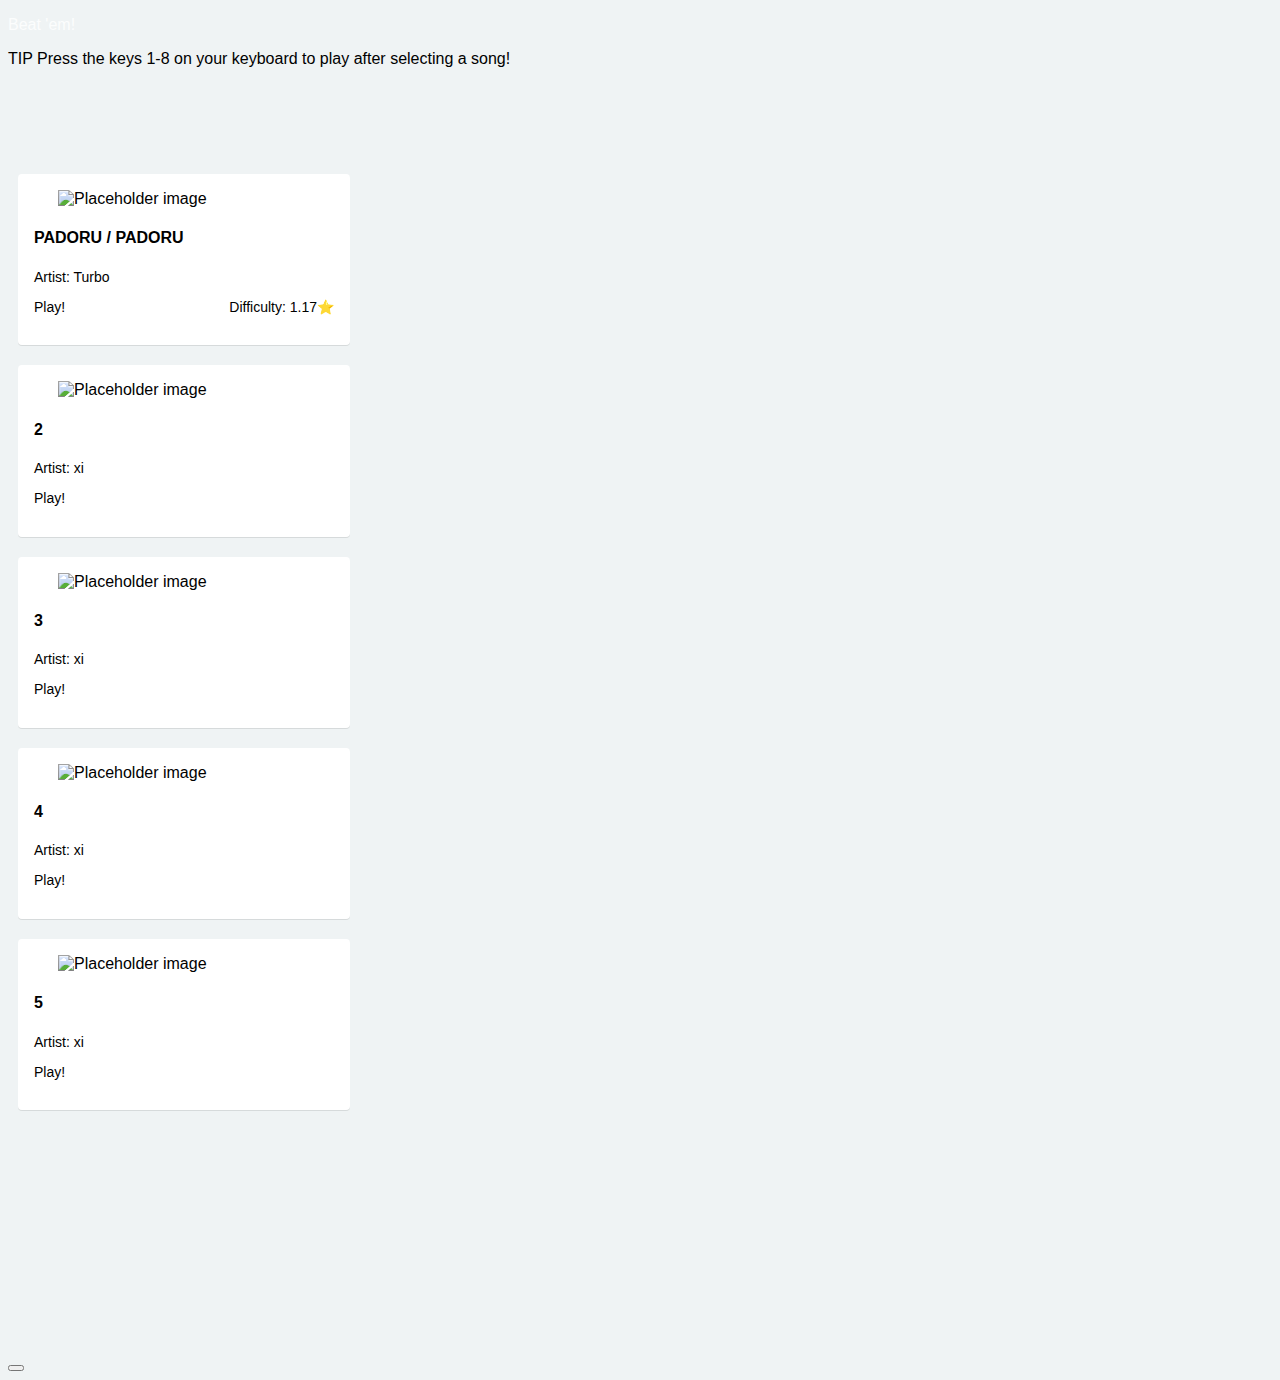
==== commit a2a2a794: "added modularity" ====
--- a/menu.html
+++ b/menu.html
@@ -38,15 +38,18 @@
         <div class="column is-4 modal-button" data-target="modal-image">
             <div class="card is-shady">
               <div class="card-image">
-                <figure class="image is-4by3">
-                  <img src="https://i1.sndcdn.com/artworks-000068377041-7ak236-t500x500.jpg" alt="Placeholder image">
+                <figure class="image is-16by9">
+                    <img src="https://i.ppy.sh/6fb20c10e59593a711be2e9f551a3ab513ec52ba/68747470733a2f2f692e6962622e636f2f6753476d4b71502f5061646f72752e6a7067" alt="Placeholder image" style="width: 100%; height: auto; object-fit: contain;">
                 </figure>
               </div>
               <div class="card-content">
                 <div class="content">
-                  <h4>1</h4>
-                  <p class="text">Artist: xi</p>
-                  <span class="button is-link modal-button" data-target="modal-image">Image modal</span>
+                  <h4>PADORU / PADORU</h4>
+                    <p>Artist: Turbo</p>
+                    <div class="play-difficulty">
+                        <span class="button is-link modal-button" data-target="modal-image" data-id="1">Play!</span>
+                        <p class="tag is-size-5 has-text-weight-semibold is-primary difficulty-text">Difficulty: 1.17⭐</p>
+                      </div>
                 </div>
               </div>
             </div>
@@ -54,7 +57,7 @@
           <div class="column is-4 modal-button" data-target="modal-image">
           <div class="card is-shady">
             <div class="card-image">
-              <figure class="image is-4by3">
+              <figure class="image is-16by9">
                 <img src="https://i1.sndcdn.com/artworks-000068377041-7ak236-t500x500.jpg" alt="Placeholder image">
               </figure>
             </div>
@@ -62,7 +65,7 @@
               <div class="content">
                 <h4>2</h4>
                 <p class="text">Artist: xi</p>
-                <span class="button is-link modal-button" data-target="modal-image">Image modal</span>
+                <span class="button is-link modal-button" data-target="modal-image"data-id="2">Play!</span>
               </div>
             </div>
           </div>
@@ -70,7 +73,7 @@
         <div class="column is-4 modal-button" data-target="modal-image">
           <div class="card is-shady">
             <div class="card-image">
-              <figure class="image is-4by3">
+              <figure class="image is-16by9">
                 <img src="https://i1.sndcdn.com/artworks-000068377041-7ak236-t500x500.jpg" alt="Placeholder image">
               </figure>
             </div>
@@ -78,7 +81,7 @@
               <div class="content">
                 <h4>3</h4>
                 <p class="text">Artist: xi</p>
-                <span class="button is-link modal-button" data-target="modal-image">Image modal</span>
+                <span class="button is-link modal-button" data-target="modal-image"data-id="3">Play!</span>
               </div>
             </div>
           </div>
@@ -88,7 +91,7 @@
         <div class="column is-4 modal-button" data-target="modal-image">
             <div class="card is-shady">
               <div class="card-image">
-                <figure class="image is-4by3">
+                <figure class="image is-16by9">
                   <img src="https://i1.sndcdn.com/artworks-000068377041-7ak236-t500x500.jpg" alt="Placeholder image">
                 </figure>
               </div>
@@ -96,7 +99,7 @@
                 <div class="content">
                   <h4>4</h4>
                   <p class="text">Artist: xi</p>
-                  <span class="button is-link modal-button" data-target="modal-image">Image modal</span>
+                  <span class="button is-link modal-button" data-target="modal-image"data-id="4">Play!</span>
                 </div>
               </div>
             </div>
@@ -104,7 +107,7 @@
           <div class="column is-4 modal-button" data-target="modal-image">
             <div class="card is-shady">
               <div class="card-image">
-                <figure class="image is-4by3">
+                <figure class="image is-16by9">
                   <img src="https://i1.sndcdn.com/artworks-000068377041-7ak236-t500x500.jpg" alt="Placeholder image">
                 </figure>
               </div>
@@ -112,7 +115,7 @@
                 <div class="content">
                   <h4>5</h4>
                   <p class="text">Artist: xi</p>
-                  <span class="button is-link modal-button" data-target="modal-image">Image modal</span>
+                  <span class="button is-link modal-button" data-target="modal-image"data-id="5">Play!</span>
                 </div>
               </div>
             </div>
@@ -131,11 +134,45 @@
         </div>
         <button class="modal-close is-large" aria-label="close"></button>
       </div>
+      <script>
+        document.addEventListener('DOMContentLoaded', () => {
+          // Function to handle opening the modal with the correct ID
+          const openModal = (event) => {
+            event.stopPropagation(); // Prevent the event from bubbling up
+            const button = event.currentTarget;
+            const id = button.getAttribute('data-id');
+            const modal = document.querySelector('#modal-image');
+            const iframe = modal.querySelector('iframe');
+            iframe.src = `index.html?id=${id}`;
+            console.log(iframe.src);
+            modal.classList.add('is-active');
+          };
+      
+          // Attach event listeners to modal buttons
+          document.querySelectorAll('.modal-button').forEach(button => {
+            button.addEventListener('click', openModal);
+          });
+      
+          // Function to handle closing the modal
+          const closeModal = (event) => {
+            const modal = event.currentTarget.closest('.modal');
+            modal.classList.remove('is-active');
+            modal.querySelector('iframe').src = ''; // Clear the src to stop the video
+          };
+      
+          // Attach event listeners to modal close buttons
+          document.querySelectorAll('.modal-close').forEach(button => {
+            button.addEventListener('click', closeModal);
+          });
+        });
+      </script>
+      
       
     <script src="https://unpkg.com/bulma-modal-fx/dist/js/modal-fx.min.js"></script>
 <script
   src="https://code.jquery.com/jquery-3.7.0.slim.min.js"
   integrity="sha256-tG5mcZUtJsZvyKAxYLVXrmjKBVLd6VpVccqz/r4ypFE="
   crossorigin="anonymous"></script>    <script src="../js/wild.js"></script>
+  
   </body>
 </html>--- a/hero.css
+++ b/hero.css
@@ -70,11 +70,13 @@
 .is-shady:hover {
 box-shadow: 0 10px 16px rgba(0, 0, 0, .13), 0 6px 6px rgba(0, 0, 0, .19);
 }
-/*adds font awesome stars*/
-footer li:before {
-  content: '\f1b2';
-  font-family: 'FontAwesome';
-  float: left;
-  margin-left: -1.5em;
-  color: #147efb;
+.play-difficulty {
+  display: flex;
+  justify-content: space-between;
+  align-items: center;
+}
+
+.difficulty-text {
+  margin: 0;
+  margin-left: auto; /* Pushes the text to the right */
 }